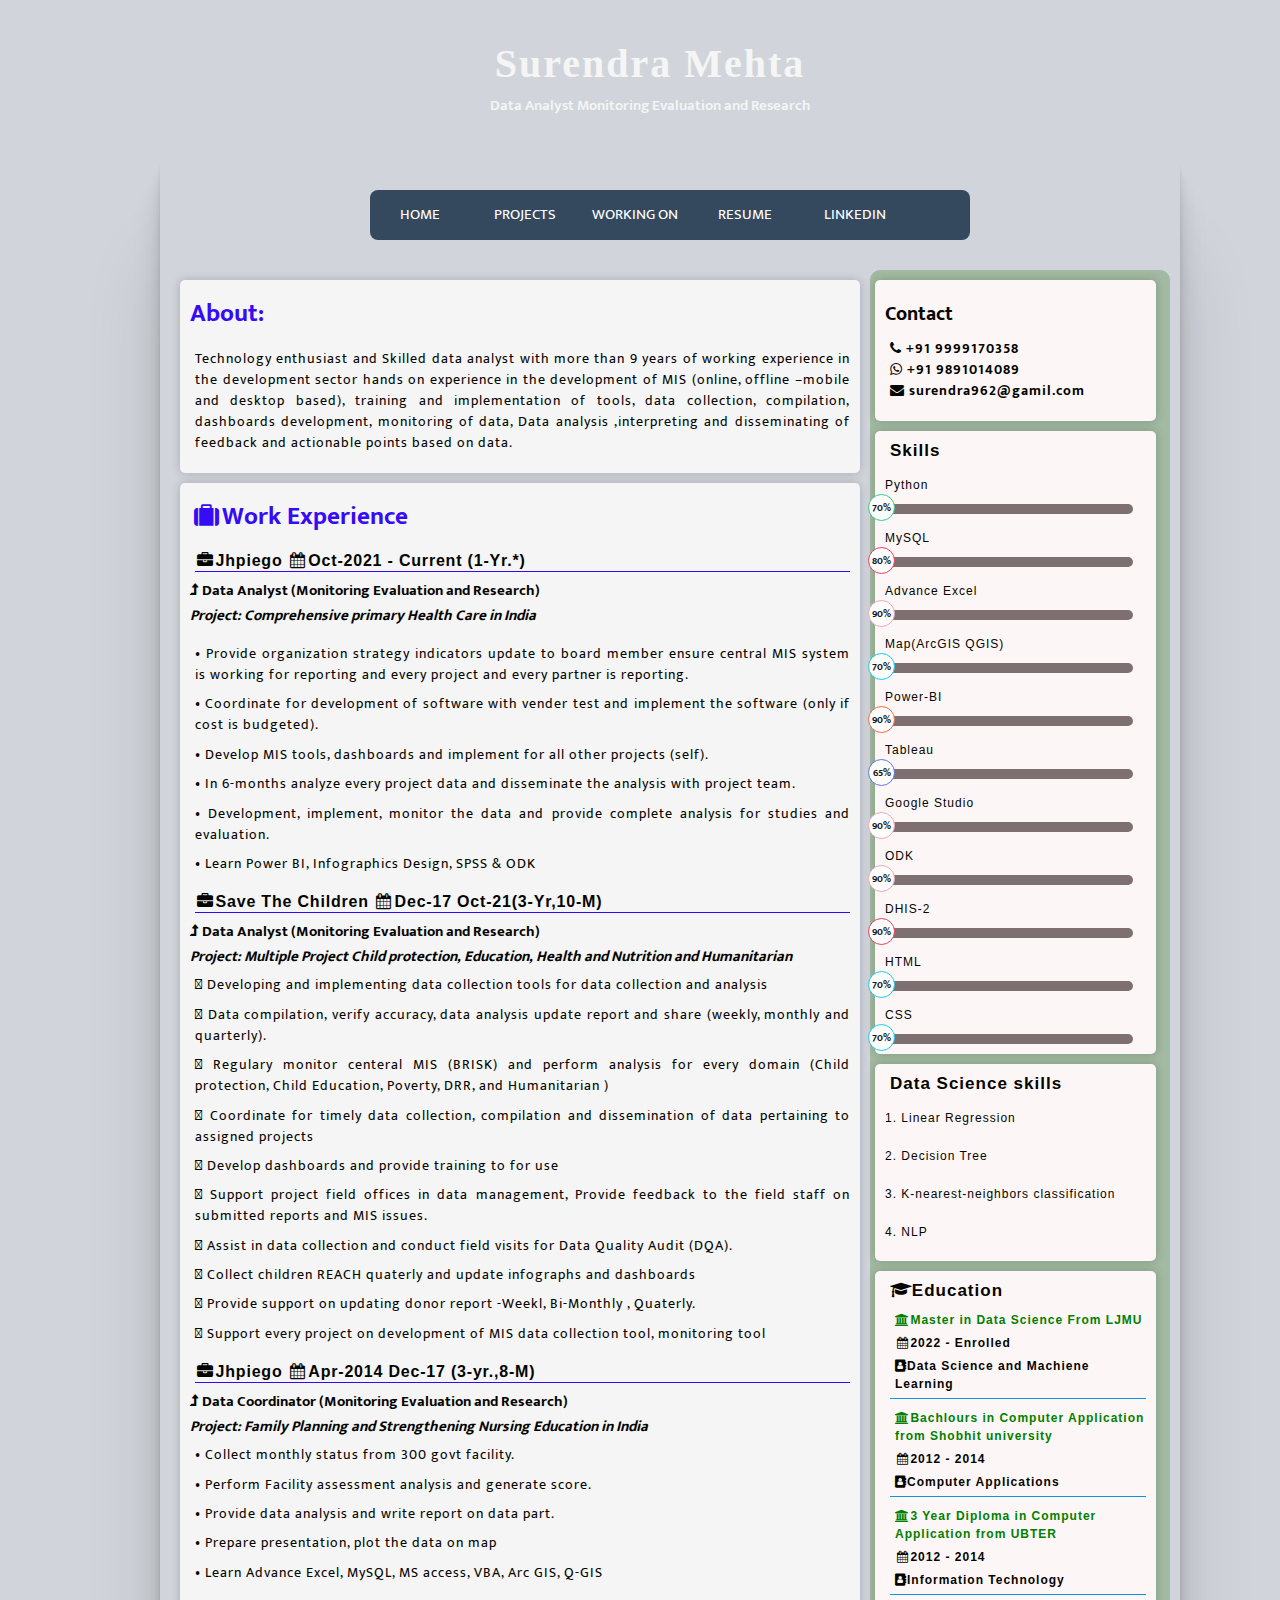
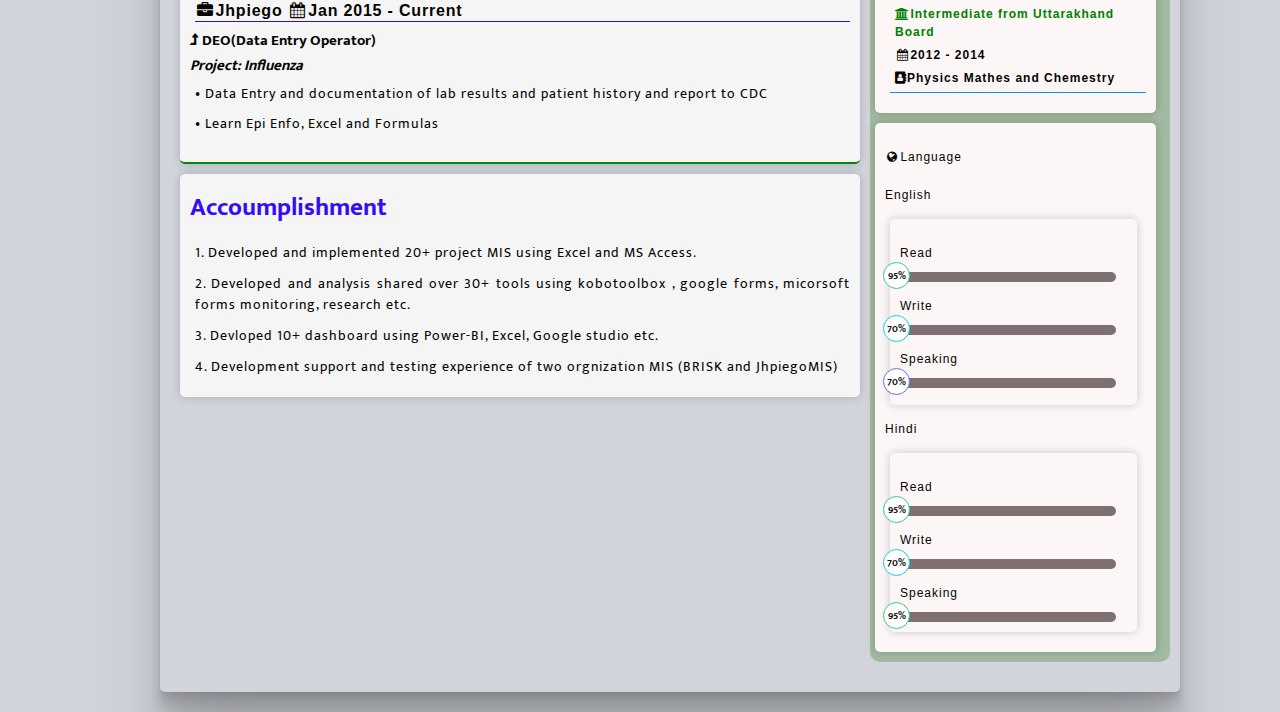
==== index.html @ a34b45fb "first" ====
<html>
   <head>
      <link href="style.css" rel="stylesheet" />
      <link rel="stylesheet" href="https://cdnjs.cloudflare.com/ajax/libs/font-awesome/4.7.0/css/font-awesome.min.css" />
      <link href='https://fonts.googleapis.com/css?family=Ek Mukta' rel='stylesheet'>
      <title>Surendra resume</title>
   </head>
   <body>
      <div class="cnamedesign">
         <h1>Surendra Mehta</h1>
         <h2>Data Analyst Monitoring Evaluation and Research</h2>
      </div>
      <div class="content">
         <nav>
            <div class="menu">
               <a href="index.html">Home</a>
               <a href="cproject.html">Projects</a>
               <a href="cproject.html">Working On</a>
               <a href="resume.html">Resume</a>
               <a href="https://www.linkedin.com/in/surendra-mehta-5b1b4b1b/">LinkedIn</a>
            </div>
         </nav>
         <div class="left">
            <div class="cont">
               <h2>
                  About:
               </h2>
               <p>
                  Technology enthusiast and Skilled data analyst with more than 9 years of working experience in the development sector hands on experience in the development of MIS (online, offline –mobile and desktop based),
                  training and implementation of tools, data collection, compilation, dashboards development, monitoring of data, Data analysis ,interpreting and disseminating of feedback and actionable points based on data.
               </p>
            </div>
            <div class="workexp">
               <h2><i class="fa fa-suitcase fa-fw w3-margin-right w3-xxlarge w3-text-teal"></i>Work Experience
               </h2>
               <h3>
                  <i class="fa fa-briefcase fa-fw w3-margin-right w3-large w3-text-teal"></i>Jhpiego
                  <class="w3-text-teal"><i class="fa fa-calendar fa-fw w3-margin-right"></i>Oct-2021 - <span class="w3-tag w3-teal w3-round">Current (1-Yr.*)</span></class></br>	
               </h3>
               <h4>	
                  <i class="fa fa-level-up"></i> Data Analyst (Monitoring Evaluation and Research)</br>
               </h4>
               <h4>
                  <i class="fa-solid fa-diagram-project">Project: Comprehensive primary Health Care in India</i> </br>
               </h4>
               <div class="taskanimation">
                  <p>
                     •	Provide organization strategy indicators update to board member ensure central MIS system is working 
                     for reporting and every project and every partner is reporting.<br/><br/>
                     •	Coordinate for development of software with vender test and implement the software (only if cost is budgeted).<br/><br/>
                     •	Develop MIS tools, dashboards and implement for all other projects (self).<br/><br/>
                     •	In 6-months analyze every project data and disseminate the analysis with project team.<br/><br/>
                     •	Development, implement, monitor the data and provide complete analysis for studies and evaluation.<br/><br/>
                     •	Learn Power BI, Infographics Design, SPSS & ODK<br/><br/>
                  </p>
               </div>
               <h3>
                  <i class="fa fa-briefcase fa-fw w3-margin-right w3-large w3-text-teal"></i>Save The Children
                  <class="w3-text-teal"><i class="fa fa-calendar fa-fw w3-margin-right"></i>Dec-17
                  <span class="w3-tag w3-teal w3-round">Oct-21(3-Yr,10-M)</span></class></br>	
               </h3>
               <h4>	
                  <i class="fa fa-level-up"></i> Data Analyst (Monitoring Evaluation and Research)</br>
               </h4>
               <h4>
                  <i class="fa-solid fa-diagram-project">Project: Multiple Project Child protection, Education, Health and 
                  Nutrition and Humanitarian </i> </br>
               </h4>
               <p>
                   Developing and implementing data collection tools for data collection and analysis<br /><br />
                   Data compilation, verify accuracy, data analysis update report and share (weekly, monthly and quarterly).<br /><br />
                   Regulary monitor centeral MIS (BRISK) and perform analysis for every domain (Child protection, Child Education, Poverty, DRR, and Humanitarian )<br /><br />
                   Coordinate for timely data collection, compilation and dissemination of data pertaining to assigned projects<br /><br />
                   Develop dashboards and provide training to for use<br /><br />
                   Support project field offices in data management, Provide feedback to the field staff on submitted reports and MIS issues.<br /><br />
                   Assist in data collection and conduct field visits for Data Quality Audit (DQA).<br /><br />
                   Collect children REACH quaterly and update infographs and dashboards<br /><br />
                   Provide support on updating donor report -Weekl, Bi-Monthly , Quaterly.<br /> <br />                       
                   Support every project on development of MIS data collection tool, monitoring tool<br /><br />
               </p>
               <h3>
                  <i class="fa fa-briefcase fa-fw w3-margin-right w3-large w3-text-teal"></i>Jhpiego
                  <class="w3-text-teal"><i class="fa fa-calendar fa-fw w3-margin-right"></i>Apr-2014 <span class="w3-tag w3-teal w3-round">Dec-17 (3-yr.,8-M)
                  </span></class></br>	
               </h3>
               <h4>	
                  <i class="fa fa-level-up"></i> Data Coordinator (Monitoring Evaluation and Research)</br>
               </h4>
               <h4>
                  <i class="fa-solid fa-diagram-project">Project: Family Planning and Strengthening Nursing Education in India</i> </br>
               </h4>
               <p>                           
                  •	Collect monthly status from 300 govt facility.<br /><br />
                  •	Perform Facility assessment analysis and generate score.<br /><br />
                  •	Provide data analysis and write report on data part.<br /><br />
                  •	Prepare presentation, plot the data on map<br /><br />
                  •	Learn Advance Excel, MySQL, MS access, VBA, Arc GIS, Q-GIS<br /><br />                           
               </p>
               <h3>
                  <i class="fa fa-briefcase fa-fw w3-margin-right w3-large w3-text-teal"></i>Jhpiego
                  <class="w3-text-teal"><i class="fa fa-calendar fa-fw w3-margin-right"></i>Jan 2015 - <span class="w3-tag w3-teal w3-round">Current</span></class></br>	
               </h3>
               <h4>	
                  <i class="fa fa-level-up"></i> DEO(Data Entry Operator)</br>
               </h4>
               <h4>
                  <i class="fa-solid fa-diagram-project">Project: Influenza </i> </br>
               </h4>
               <p>
                  •	Data Entry and documentation of lab results and patient history and report to CDC<br /><br />  
                  •	Learn Epi Enfo, Excel and Formulas<br /><br />  
               </p>
            </div>
            <div class="cont">
               <h2>Accoumplishment</h2>
               <p>1. Developed and implemented 20+ project MIS using Excel and MS Access.</p>
               <p>2. Developed and analysis shared over 30+ tools using kobotoolbox , google forms, micorsoft forms monitoring, research etc.</p>
               <p>3. Devloped 10+ dashboard using Power-BI, Excel, Google studio etc.</p>
               <p>4. Development support and testing experience of two orgnization MIS (BRISK and JhpiegoMIS)</p>
            </div>
         </div>
         <div class="right">
            <div class="contact">
               <h2>
                  Contact
                  <p>
                     <i class="fa fa-phone"></i> +91 9999170358 <br />
                     <i class="fa fa-whatsapp"></i> +91 9891014089 <br />
                     <i class="fa fa-envelope"></i> surendra962@gamil.com <br />
                  </p>
               </h2>
            </div>
            <div class="container">
               <div class="skills">
                  <h1>
                     Skills
                  </h1>
                  <h2>Python</h2>
                  <div class="progress-bar">
                     <div class="python"><span>70%</span></div>
                  </div>
                  <h2>MySQL</h2>
                  <div class="progress-bar">
                     <div class="mysql"><span>80%</span></div>
                  </div>
                  <h2>Advance Excel</h2>
                  <div class="progress-bar">
                     <div class="html"><span>90%</span></div>
                  </div>
                  <h2>Map(ArcGIS QGIS)</h2>
                  <div class="progress-bar">
                     <div class="map"><span>70%</span></div>
                  </div>
                  <h2>Power-BI</h2>
                  <div class="progress-bar">
                     <div class="powerbi"><span>90%</span></div>
                  </div>
                  <h2>Tableau</h2>
                  <div class="progress-bar">
                     <div class="tableau"><span>65%</span></div>
                  </div>
                  <h2>Google Studio</h2>
                  <div class="progress-bar">
                     <div class="html"><span>90%</span></div>
                  </div>
                  <h2>ODK</h2>
                  <div class="progress-bar">
                     <div class="html"><span>90%</span></div>
                  </div>
                  <h2>DHIS-2</h2>
                  <div class="progress-bar">
                     <div class="mysql"><span>90%</span></div>
                  </div>
                  <h2>HTML</h2>
                  <div class="progress-bar">
                     <div class="map"><span>70%</span></div>
                  </div>
                  <h2>CSS</h2>
                  <div class="progress-bar">
                     <div class="map"><span>70%</span></div>
                  </div>
               </div>
               <div class="skills">
                  <h1>Data Science skills</h1>
                  <h2>1. Linear Regression</h2>
                  <h2>2. Decision Tree</h2>
                  <h2>3. K-nearest-neighbors classification</h2>
                  <h2>4. NLP</h2>
               </div>
            </div>
            <div class="education">
               <h2><i class="fa fa-graduation-cap fa-fw w3-margin-right w3-text-teal"></i>Education</h2>
               <div class="degree">
                  <h4>
                     <i class="fa fa-university fa-fw w3-margin-right w3-large w3-text-teal"></i>Master in Data Science From LJMU
                  </h4>
                  <h3 class="w3-text-teal"><i class="fa fa-calendar fa-fw w3-margin-right"></i>2022 - Enrolled</h3>
                  <h3><i class="fa fa-address-book"></i>Data Science and Machiene Learning</h3>
               </div>
               <div class="degree">
                  <h4>
                     <i class="fa fa-university fa-fw w3-margin-right w3-large w3-text-teal"></i>Bachlours in Computer Application from Shobhit university
                  </h4>
                  <h3 class="w3-text-teal"><i class="fa fa-calendar fa-fw w3-margin-right"></i>2012 - 2014</h3>
                  <h3><i class="fa fa-address-book"></i>Computer Applications</h3>
               </div>
               <div class="degree">
                  <h4>
                     <i class="fa fa-university fa-fw w3-margin-right w3-large w3-text-teal"></i>3 Year Diploma in Computer Application from UBTER
                  </h4>
                  <h3 class="w3-text-teal"><i class="fa fa-calendar fa-fw w3-margin-right"></i>2012 - 2014</h3>
                  <h3><i class="fa fa-address-book"></i>Information Technology</h3>
               </div>
               <div class="degree">
                  <h4>
                     <i class="fa fa-university fa-fw w3-margin-right w3-large w3-text-teal"></i>Intermediate from Uttarakhand Board
                  </h4>
                  <h3 class="w3-text-teal"><i class="fa fa-calendar fa-fw w3-margin-right"></i>2012 - 2014</h3>
                  <h3><i class="fa fa-address-book"></i>Physics Mathes and Chemestry</h3>
               </div>
            </div>
            <div class="skills">
               <h2><i class="fa fa-globe fa-fw w3-margin-right w3-text-teal"></i>Language</h2>
               <h2>English</h2>
               <div class="container">
                  <div class="skills">
                     <h2>Read</h2>
                     <div class="progress-bar">
                        <div class="read"><span>95%</span></div>
                     </div>
                     <h2>Write</h2>
                     <div class="progress-bar">
                        <div class="map"><span>70%</span></div>
                     </div>
                     <h2>Speaking</h2>
                     <div class="progress-bar">
                        <div class="tableau"><span>70%</span></div>
                     </div>
                     <br />
                  </div>
                  <h2>Hindi</h2>
                  <div class="container">
                     <div class="skills">
                        <h2>Read</h2>
                        <div class="progress-bar">
                           <div class="read"><span>95%</span></div>
                        </div>
                        <h2>Write</h2>
                        <div class="progress-bar">
                           <div class="map"><span>70%</span></div>
                        </div>
                        <h2>Speaking</h2>
                        <div class="progress-bar">
                           <div class="read"><span>95%</span></div>
                        </div>
                     </div>
                  </div>
               </div>
            </div>
         </div>
      </div>
   </body>
</html>
---- style.css ----
body {
    font-family: 'Ek Mukta';
    font-size: 12px;
    max-width: 960px;
    margin: auto;
    /*background color*/
    background-color: rgb(209 213 219);
}

.cnamedesign {
    width: 980px;
    background-image: url(https://static.vecteezy.com/system/resources/thumbnails/002/393/570/small/black-modern-material-header-with-diagonal-silver-lines-banner-for-your-business-abstract-widescreen-background-vector.jpg);
    background-size: cover;
    /*round corner*/
    border-radius: 10px;
    font-family: 'Ek Mukta';
    margin-bottom: 15px;
    margin-top: 15px;

}

.cnamedesign h1 {
    font-size: 40px;
    font-weight: 600;
    color: whitesmoke;
    margin: 0;
    padding: 0;
    text-align: center;
    margin-bottom: 5px;
    margin-top: 40px;
    /*spacing between characters*/
    letter-spacing: 2px;
}
.cnamedesign h2 {
    font-size: 15px;
    font-weight: 600;
    color: whitesmoke;
    margin: 0;
    padding: 0;
    text-align: center;
    margin-bottom: 40px;

}
    


/* split content A and B into 60 and 40  */

.content{
    display: flex;
    flex-direction: row;
    flex-wrap: wrap;
    justify-content: space-between;
    align-items: flex-start;
    align-content: flex-start;
    width: 1000px;
    height: auto;
  
    /* border: 1px solid black; */
    margin: 0 auto;
    padding: 10px;
    border-radius: 10px;
    margin-top: 10px;
    margin-bottom: 20px;


    box-shadow:
    0 2.8px 2.2px rgba(0, 0, 0, 0.034),
    0 6.7px 5.3px rgba(0, 0, 0, 0.048),
    0 12.5px 10px rgba(0, 0, 0, 0.06),
    0 22.3px 17.9px rgba(0, 0, 0, 0.072),
    0 41.8px 33.4px rgba(0, 0, 0, 0.086),
    0 100px 80px rgba(0, 0, 0, 0.12)  ;
  
    
    

    
    /*add image*/
    background-image: url(https://999wallpaper.com/wp-content/uploads/2021/12/Background-with-Beautiful-and-simple-design.jpg);
    border-radius: 5px;
    background-size: cover;
    background-position: center;

}
.left{
    width: 70%;
    /* border: 1px solid black; */

    margin-bottom: 20px;
    background-color: rgb(209 213 219);
    border-radius: 10px;
    height: auto;

}

.left h2 {
    color: #360bf5;
    font-family: 'Ek Mukta'; 
    font-size: 25px; 
    line-height: 28px;
    margin-top: 10px;
    margin-bottom: 20px;

   
}
.left h3 {
    color: #040400;
    font-family: 'Ek Mukta'; 
    font-size: 15px; 
    line-height: 28px;
    margin-top: 10px;
    margin-bottom: 10px;
    /*add a line*/
    border-bottom: 1px solid #3307f5;
    
   
}
.left h4 {
    color: #040400;
    font-family: 'Ek Mukta'; 
    font-size: 15px; 
    line-height: 15px;
    margin-top: 10px;
    margin-bottom: 10px;
    margin-left: 0%;
   
}

.right{
    width: 30%;
    /* border: 1px solid black; */
    margin-bottom: 20px;
    background-color: rgb(161, 186, 161);
    border-radius: 10px;
    height: auto;
}






/* menu */
nav {
  margin: 20px auto 30px auto;

  position: relative;
  width: 600px;
  height: 100%;
  background-color: #34495e;
  border-radius: 8px;
  font-size: 0;
  /*add a line*/
    
}

nav a {
    line-height: 50px;
    height: 100%;
    font-size: 15px;
    display: inline-block;
    position: relative;
    z-index: 1;
    text-decoration: none;
    text-transform: uppercase;
    text-align: center;
    color: white;
    cursor: pointer;
  }

  a:nth-child(1) {
    width: 100px;
  }
  a:nth-child(2) {
    width: 110px;
    }
    a:nth-child(3) {
    width: 110px;
    }
    a:nth-child(4) {
    width: 110px;
    }
    a:nth-child(5) {
    width: 110px;
    }





h1 {
    font-size: 3em;
    letter-spacing: .3em;
    padding-top: 1em;
    padding-bottom: 1em;
    font-family: 'Helvetica Neue';

}

h2 {
    color: #040400;
    font-family: 'Ek Mukta'; 
    font-size: 20px; 
    line-height: 28px;
    margin-top: 10px;
    margin-bottom: 10px;
   
}

h3 {
    color: #040400;
    font-family: 'Ek Mukta'; 
    font-size: 10px; 
    line-height: 20px;
    margin-top: 10px;
    margin-bottom: 10px;
   
}

p {

    color: #040400;
    font-family: 'Ek Mukta';
    font-size: 14px; 
    line-height: 14px;
    margin-top: 10px;
    margin-bottom: 10px;
    margin-right: 0px;
    margin-left: 5px;
    text-align: justify;
    /*add space between characters*/
    letter-spacing: 1px;
    /*line spacing*/
    line-height: 1.5;
    


}

/* For Progres bar */
.skills{
    margin-bottom: 10px;
    box-shadow: 0 0 10px 0 rgba(0,0,0,0.2);
    border-radius: 5px;
    background-color: #fdf6f6;
    padding: 10px;
    margin: 10px;
    width: 87%;
    margin-left: 5px;

}
 /*change workexp background color and border on hover*/
 .skills:hover{
    
    border: 3px solid #3307f5;
    border-radius: 5px;
    box-shadow: 0 0 10px 0 rgba(0,0,0,0.2);
    transition: 0.5s;
    cursor: pointer;
}
.skills h1{
    margin: 0;
    padding: 0;
    color: #040400;
    font-family: 'Source Sans Pro', sans-serif; 
    font-size: 17px; 
    line-height: 20px;
    margin: 0 0 24px;
    margin-left: 5px;
    margin-bottom: 10px;
    /*word space*/
    letter-spacing: 1px;
}


.skills h2 {
    font-weight: 400;
    letter-spacing: 1px;
    margin-bottom: 40px;
    margin-bottom: 5px;
    color: #040400;
    font-family: 'Source Sans Pro', sans-serif;
    font-size: 12px;

}
.progress-bar {
    background-color: #7e7070;
    width: 95%;
    height: 10px;
    border-radius: 5px;
 
}
.progress-bar div {
    height : 10px;
    border-radius: 5px;
    
    width: 0%;

}
.progress-bar div span {
    height : 25px;
    width: 25px;
    border-radius: 50%;    
    float: right;
    margin-top: -10px;
    margin-right: -10px;
    color: #161616;
    display: flex;
    align-items: center;
    justify-content: center;
    font-size: 10px;
    font-weight: 700;
    font-style: bold;
    background-color: rgb(255, 255, 255);
    
}




.access {
    background: #264de4;
    animation: css 2s linear forwards;    
}
.access span {
    border: 1px solid #264de4;
}
@keyframes access {

    100% {
        width: 80%;
    }
}

.python {
    background: #2dce89;
    animation: python 2s linear forwards;    
}
.python span {
    border: 1px solid #2dce89;
}
@keyframes python {

    100% {
        width: 70%;
    }
}

.mysql {
    background: #f5365c;
    animation: mysql 2s linear forwards;    
}
.mysql span {
    border: 1px solid #f5365c;
}
@keyframes mysql {

    100% {
        width: 80%;
    }
}

.map {
    background: #11cdef;
    animation: map 2s linear forwards;    
}
.map span {
    border: 1px solid #11cdef;
}
@keyframes map {

    100% {
        width: 70%;
    }
}

.powerbi {
    background: #fb6340;
    animation: powerbi 2s linear forwards;    
}
.powerbi span {
    border: 1px solid #fb6340;
}
@keyframes powerbi {

    100% {
        width: 90%;
    }
}

.html {
    background: #f3a4b5;
    animation: html 2s linear forwards;    
}
.html span {
    border: 1px solid #f3a4b5;
}
@keyframes html {

    100% {
        width: 90%;
    }
}

.tableau {
    background: #5e72e4;
    animation: tableau 2s linear forwards;    
}
.tableau span {
    border: 1px solid #5e72e4;
}
@keyframes tableau {

    100% {
        width: 65%;
    }
}
.read {
    background: #2dce89;
    animation: read 2s linear forwards;    
}
.read span {
    border: 1px solid #2dce89;
}
@keyframes read {

    100% {
        width: 95%;
    }
}


/*for animation of words*/

.cont{
    
    overflow: hidden;
    animation: fadeInAnimation 2s linear forwards;
    /*below margin */
    margin-bottom: 10px;
    /*box shadow*/
    box-shadow: 0 0 10px 0 rgba(0,0,0,0.2);
    /*border radius*/
    border-radius: 5px;
    /*background color*/
    background-color: #f5f5f5;
    /*padding*/
    padding: 10px;
    /*margin*/
    margin: 10px;
    /*font size*/    
}

@keyframes fadeInAnimation {
    0% {
        opacity: 0;
    }

    100% {
        opacity: 1;
    }

}

.taskanimation{
    overflow: hidden;
    animation: fadeInAnimation 2s linear forwards;
}





.workexp{
    border-bottom: 2px solid rgb(6, 134, 10);
    overflow: hidden;
    animation: fadeInAnimation 2s linear forwards;
    margin-bottom: 10px;
    box-shadow: 0 0 10px 0 rgba(0,0,0,0.2);
    border-radius: 5px;
    background-color: #f5f5f5;
    padding: 10px;
    margin: 10px;

   
   
}
 /*change workexp background color and border on hover*/
 .workexp:hover{
    border: 3px solid #3307f5;
    border-radius: 5px;
    box-shadow: 0 0 10px 0 rgba(0,0,0,0.2);
    
    cursor: pointer;
    
  
}

.workexp h3{
    margin: 0;
    padding: 0;
    color: #040400;
    font-family: 'Source Sans Pro', sans-serif; 
    font-size: 16px; 
    line-height: 20px;
    margin: 0 0 5px;
    margin-left: 5px;
    margin-bottom: 5px;
    letter-spacing: .8px;
}

@keyframes fadeInAnimation {
    0% {
        opacity: 0;
    }

    100% {
        opacity: 1;
    }

}


.contact{


    margin-bottom: 10px;
    box-shadow: 0 0 10px 0 rgba(0,0,0,0.2);
    border-radius: 5px;
    background-color: #fdf6f6;
    padding: 10px;
    margin: 10px;
    width: 87%;
    margin-left: 5px;
    margin-right: 5px;

}
.contact:hover{
    border: 3px solid #3307f5;
    border-radius: 5px;
    box-shadow: 0 0 10px 0 rgba(0,0,0,0.2);
    
    cursor: pointer;  
  
}

.education{
    margin-bottom: 10px;
    box-shadow: 0 0 10px 0 rgba(0,0,0,0.2);
    border-radius: 5px;
    background-color: #fdf6f6;
    padding: 10px;
    margin: 10px;
    width: 87%;
    margin-left: 5px;

}
.education:hover{
    border: 3px solid #3307f5;
    border-radius: 5px;
    box-shadow: 0 0 10px 0 rgba(0,0,0,0.2);    
    cursor: pointer;    
}
.education h2{
    margin: 0;
    padding: 0;
    color: #040400;
    font-family: 'Source Sans Pro', sans-serif; 
    font-size: 17px; 
    line-height: 20px;
    margin: 0 0 5px;
    margin-left: 5px;
    margin-bottom: 10px;
    letter-spacing: 1px;

}
.education h3{
    margin: 0;
    padding: 0;
    color: #040400;
    font-family: 'Source Sans Pro', sans-serif; 
    font-size: 12px; 
    line-height: 12px;
    margin: 0 0 5px;
    margin-left: 5px;
    margin-bottom: 5px;
    letter-spacing: 1px;
    /*space between lines*/
    line-height: 1.5;   

}
.education h4{
    margin: 0;
    padding: 0;
    color: green;
    font-family: 'Source Sans Pro', sans-serif; 
    font-size: 12px; 
    line-height: 12px;
    margin: 0 0 5px;
    margin-left: 5px;
    margin-bottom: 5px;
    letter-spacing: 1px;
    /*space between lines*/
    line-height: 1.5; 
    font-style: bold;


}

.degree{

    color: #040400;
    font-family: 'Source Sans Pro', sans-serif; 
    font-size: 12px; 
    line-height: 12px;
    margin: 0 0 5px;
    margin-left: 5px;
    margin-bottom: 10px;
    letter-spacing: 1px;
    /*add  line*/
    border-bottom: 1px solid #0c93e2;

}
.degree:hover{
    border: 3px solid #3307f5;
    border-radius: 5px;
    box-shadow: 0 0 10px 0 rgba(0,0,0,0.2);    
    cursor: pointer;    
}
/* br/ space between lines*/
br{
    line-height: .6;
}
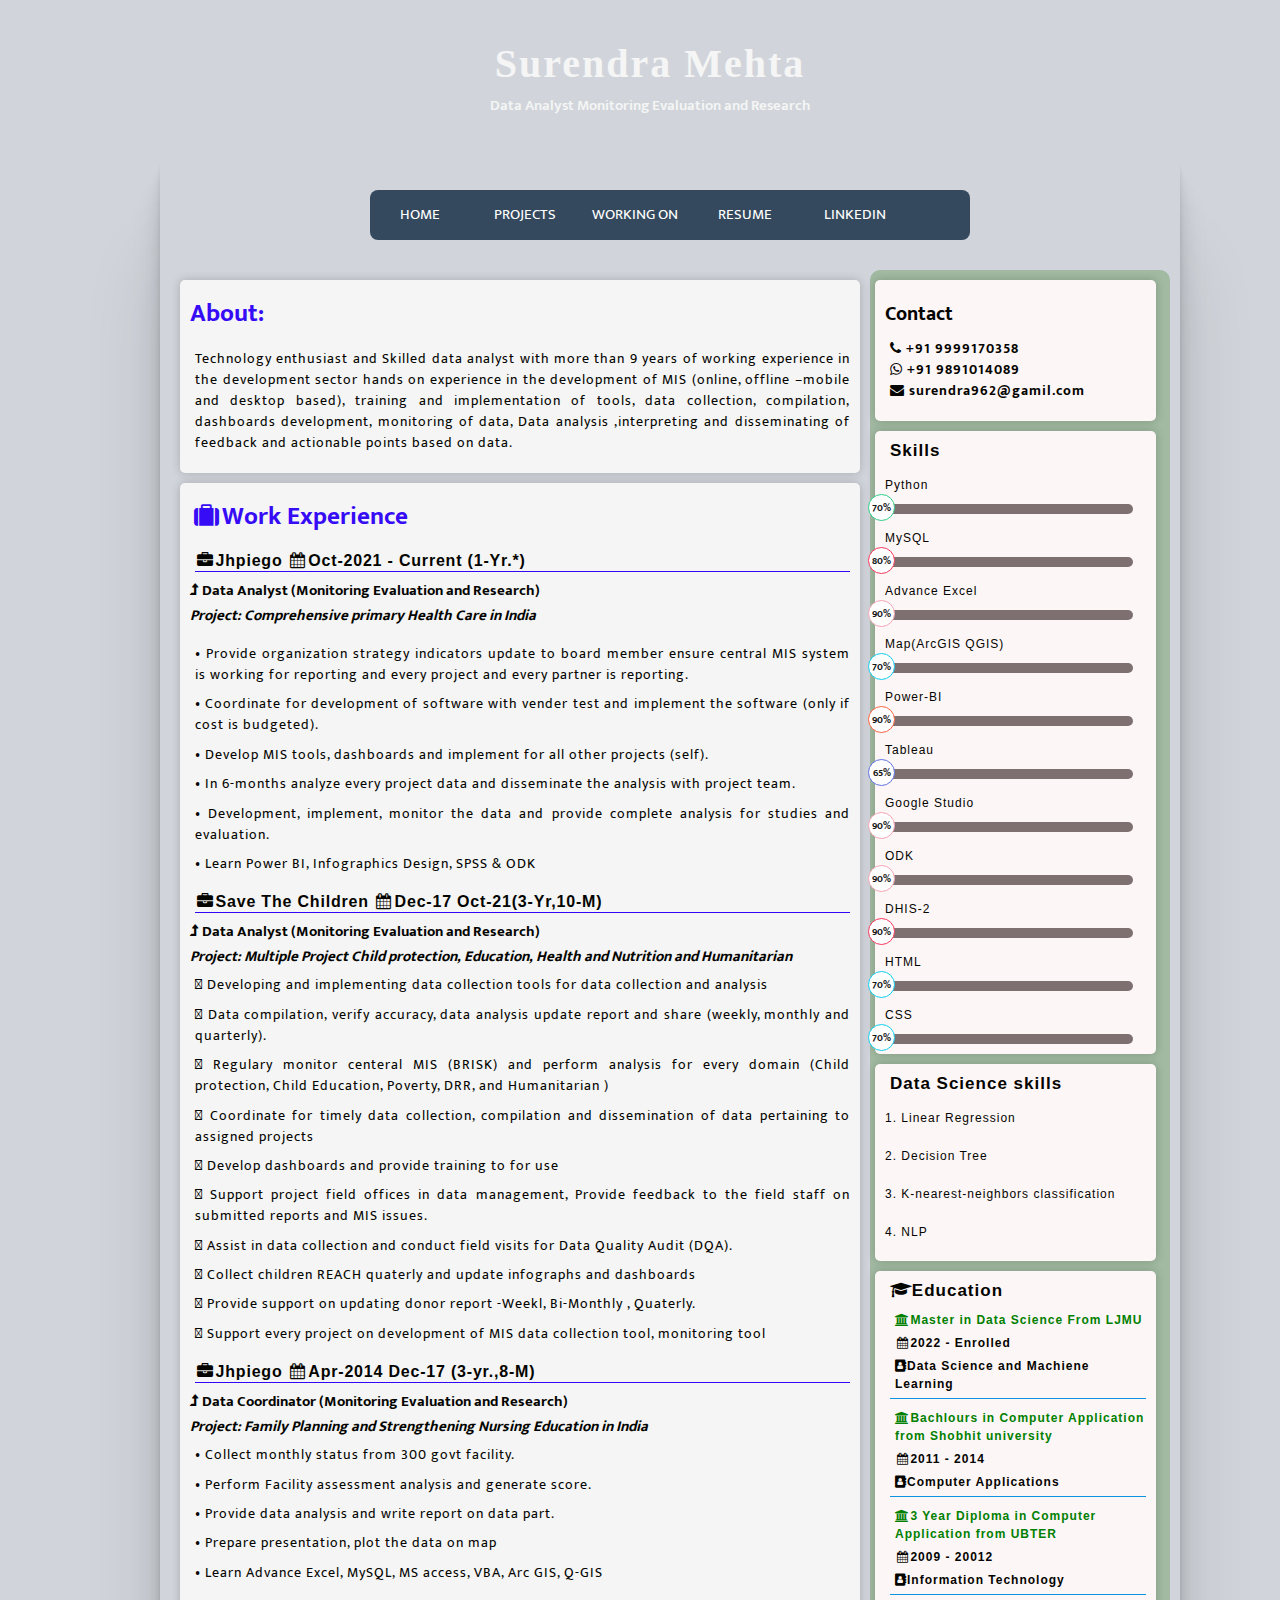
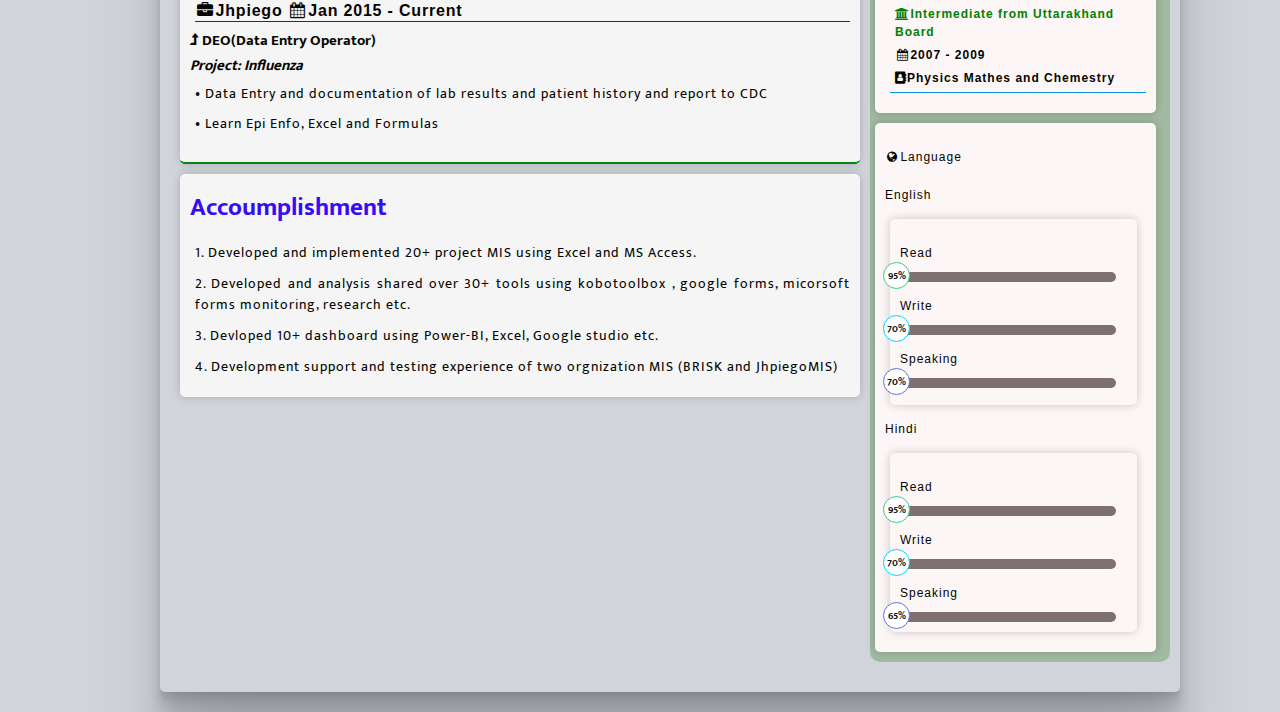
==== commit 205b2b6a: "alpha" ====
--- a/index.html
+++ b/index.html
@@ -201,21 +201,21 @@
                   <h4>
                      <i class="fa fa-university fa-fw w3-margin-right w3-large w3-text-teal"></i>Bachlours in Computer Application from Shobhit university
                   </h4>
-                  <h3 class="w3-text-teal"><i class="fa fa-calendar fa-fw w3-margin-right"></i>2012 - 2014</h3>
+                  <h3 class="w3-text-teal"><i class="fa fa-calendar fa-fw w3-margin-right"></i>2011 - 2014</h3>
                   <h3><i class="fa fa-address-book"></i>Computer Applications</h3>
                </div>
                <div class="degree">
                   <h4>
                      <i class="fa fa-university fa-fw w3-margin-right w3-large w3-text-teal"></i>3 Year Diploma in Computer Application from UBTER
                   </h4>
-                  <h3 class="w3-text-teal"><i class="fa fa-calendar fa-fw w3-margin-right"></i>2012 - 2014</h3>
+                  <h3 class="w3-text-teal"><i class="fa fa-calendar fa-fw w3-margin-right"></i>2009 - 20012</h3>
                   <h3><i class="fa fa-address-book"></i>Information Technology</h3>
                </div>
                <div class="degree">
                   <h4>
                      <i class="fa fa-university fa-fw w3-margin-right w3-large w3-text-teal"></i>Intermediate from Uttarakhand Board
                   </h4>
-                  <h3 class="w3-text-teal"><i class="fa fa-calendar fa-fw w3-margin-right"></i>2012 - 2014</h3>
+                  <h3 class="w3-text-teal"><i class="fa fa-calendar fa-fw w3-margin-right"></i>2007 - 2009</h3>
                   <h3><i class="fa fa-address-book"></i>Physics Mathes and Chemestry</h3>
                </div>
             </div>
@@ -251,7 +251,7 @@
                         </div>
                         <h2>Speaking</h2>
                         <div class="progress-bar">
-                           <div class="read"><span>95%</span></div>
+                           <div class="tableau"><span>65%</span></div>
                         </div>
                      </div>
                   </div>
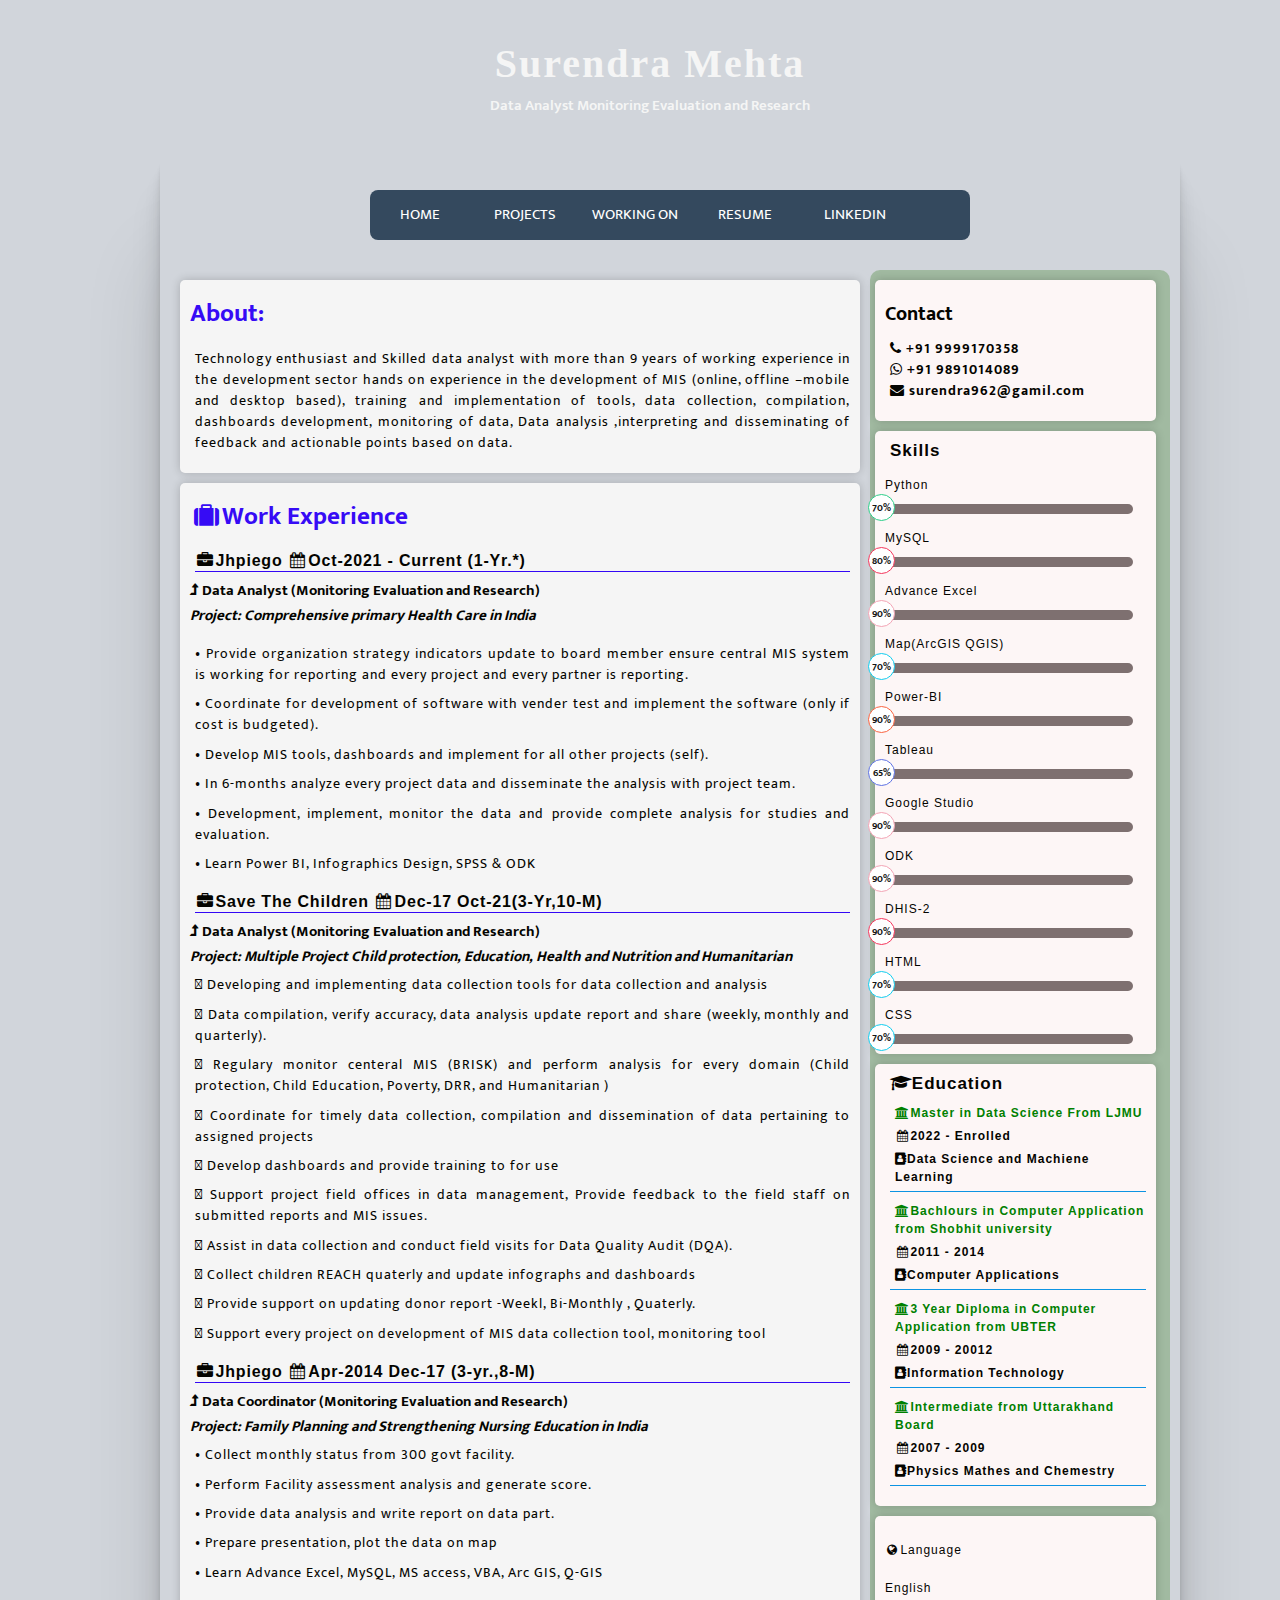
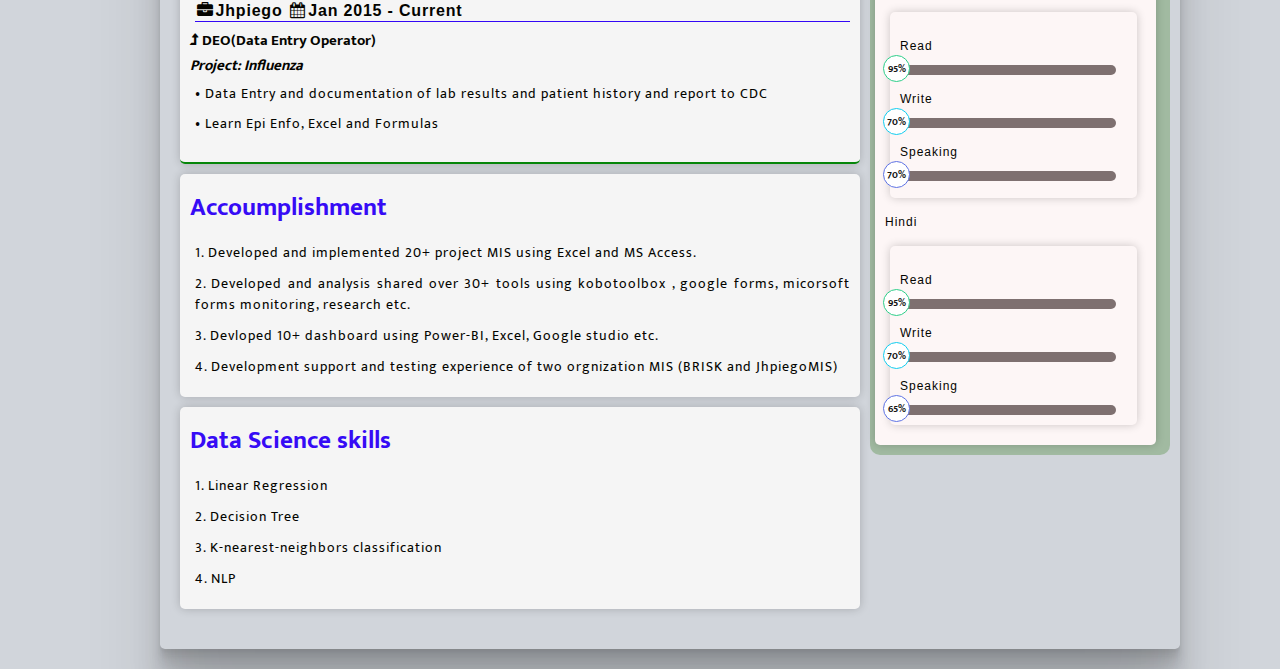
==== commit 617af966: "f changes" ====
--- a/index.html
+++ b/index.html
@@ -17,7 +17,7 @@
                <a href="cproject.html">Projects</a>
                <a href="cproject.html">Working On</a>
                <a href="resume.html">Resume</a>
-               <a href="https://www.linkedin.com/in/surendra-mehta-5b1b4b1b/">LinkedIn</a>
+               <a href="https://www.linkedin.com/in/surendra-mehta-04b240aa/">LinkedIn</a>
             </div>
          </nav>
          <div class="left">
@@ -118,6 +118,18 @@
                <p>3. Devloped 10+ dashboard using Power-BI, Excel, Google studio etc.</p>
                <p>4. Development support and testing experience of two orgnization MIS (BRISK and JhpiegoMIS)</p>
             </div>
+
+            <div class="cont">
+               <h2>Data Science skills</h2>
+               <p>1. Linear Regression</p>
+               <p>2. Decision Tree</p>
+               <p>3. K-nearest-neighbors classification</p>
+               <p>4. NLP</p>
+            </div>
+
+
+
+            
          </div>
          <div class="right">
             <div class="contact">
@@ -180,13 +192,7 @@
                      <div class="map"><span>70%</span></div>
                   </div>
                </div>
-               <div class="skills">
-                  <h1>Data Science skills</h1>
-                  <h2>1. Linear Regression</h2>
-                  <h2>2. Decision Tree</h2>
-                  <h2>3. K-nearest-neighbors classification</h2>
-                  <h2>4. NLP</h2>
-               </div>
+
             </div>
             <div class="education">
                <h2><i class="fa fa-graduation-cap fa-fw w3-margin-right w3-text-teal"></i>Education</h2>
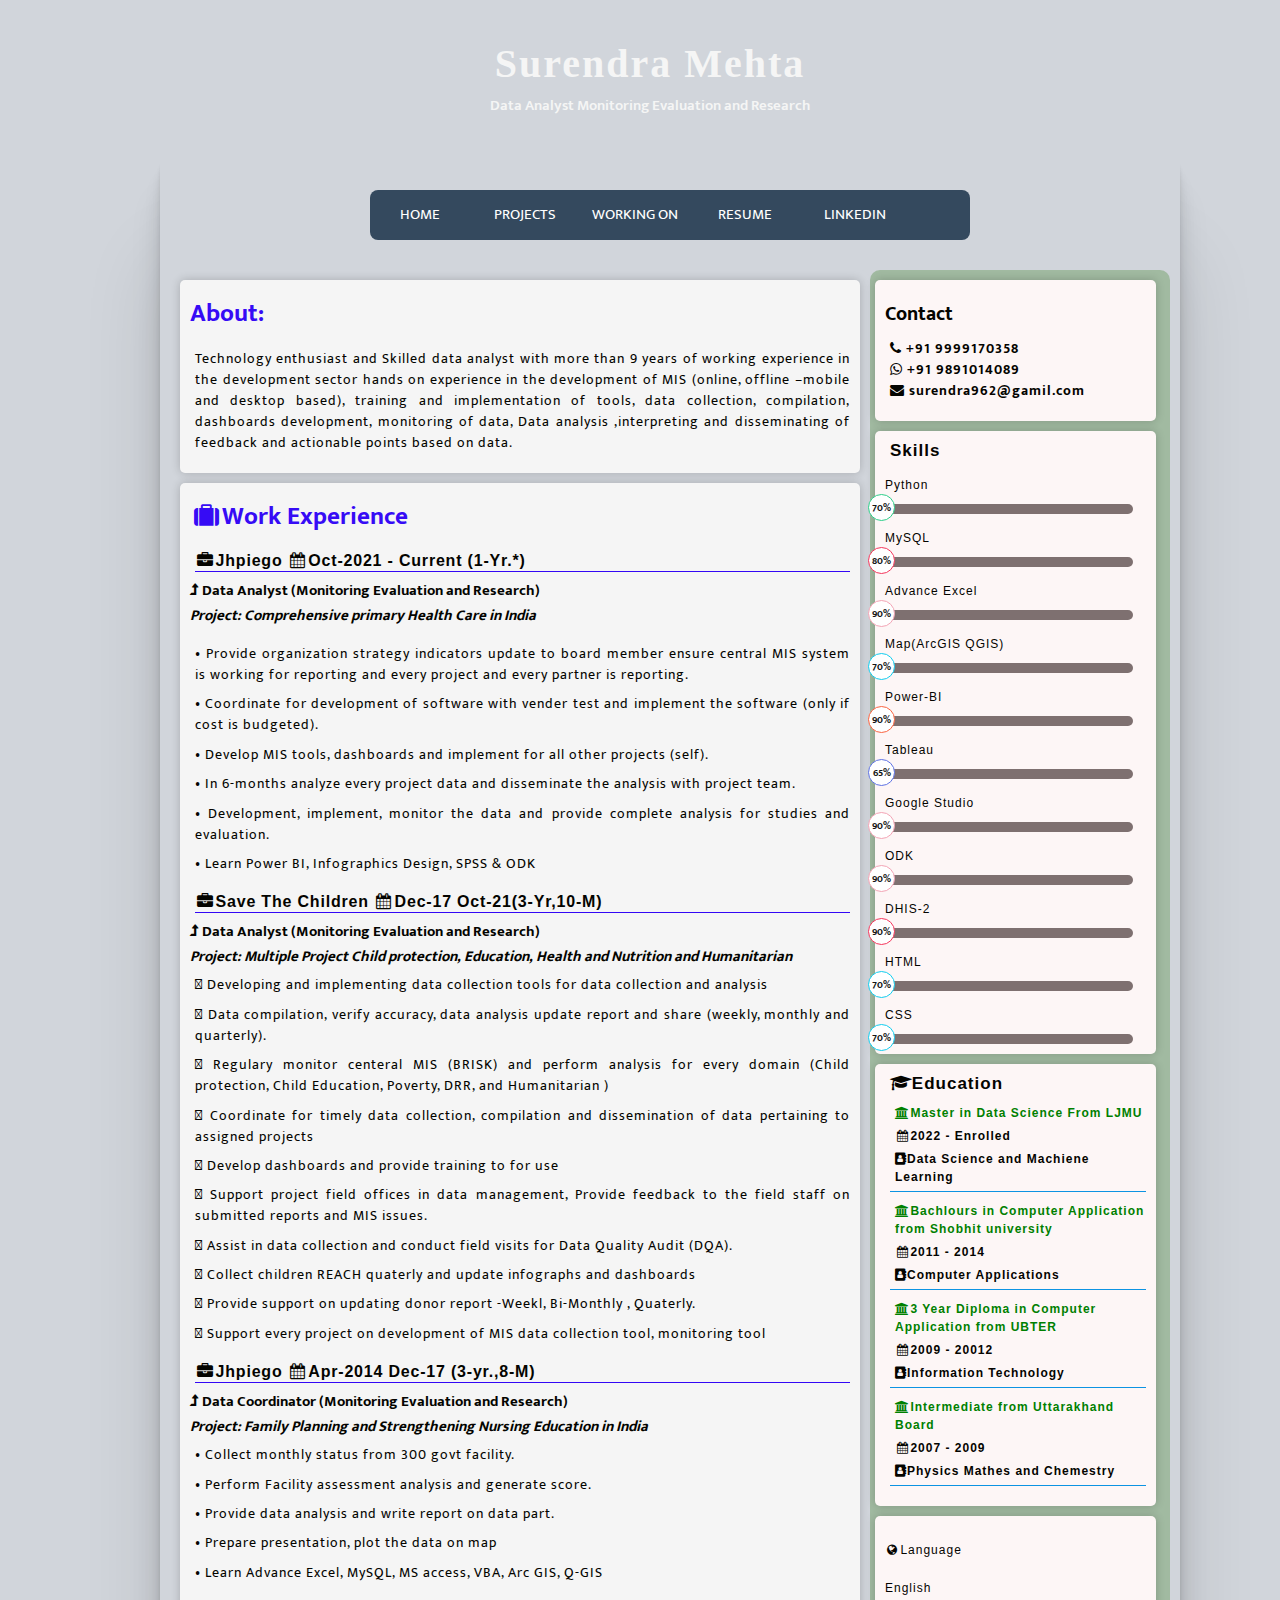
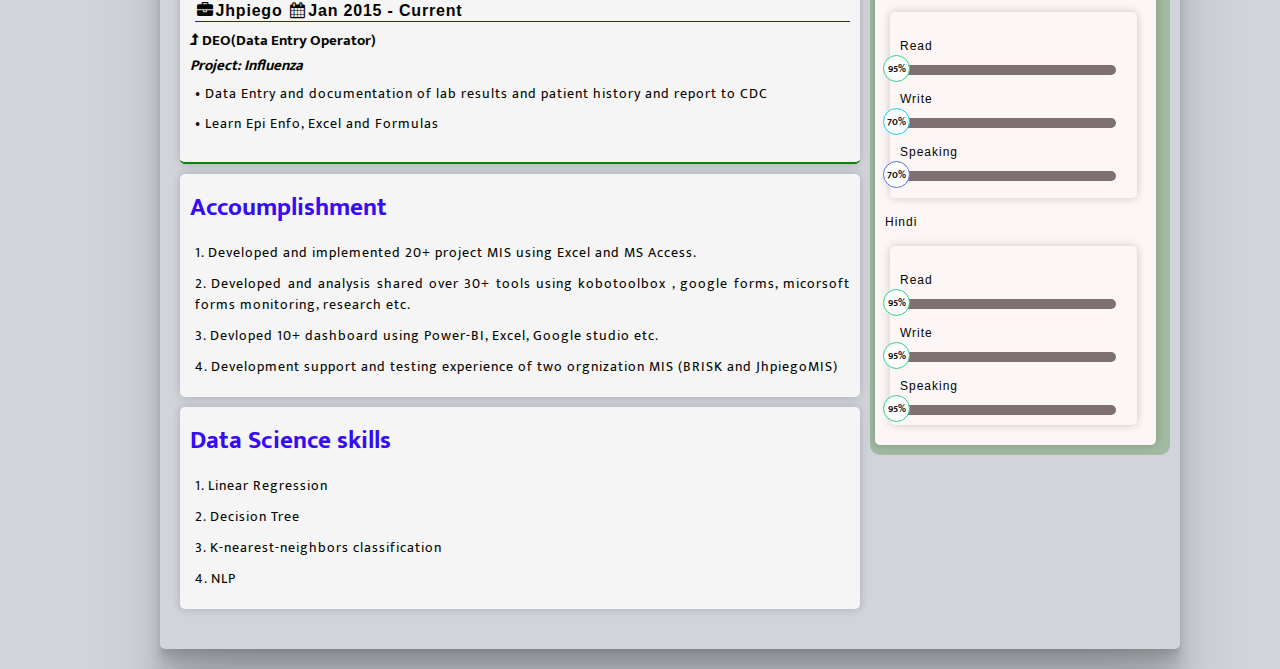
==== commit 5e4c61a2: "Fi10032023" ====
--- a/index.html
+++ b/index.html
@@ -16,7 +16,7 @@
                <a href="index.html">Home</a>
                <a href="cproject.html">Projects</a>
                <a href="cproject.html">Working On</a>
-               <a href="resume.html">Resume</a>
+               <a href="resume.pdf">Resume</a>
                <a href="https://www.linkedin.com/in/surendra-mehta-04b240aa/">LinkedIn</a>
             </div>
          </nav>
@@ -253,11 +253,11 @@
                         </div>
                         <h2>Write</h2>
                         <div class="progress-bar">
-                           <div class="map"><span>70%</span></div>
+                           <div class="read"><span>95%</span></div>
                         </div>
                         <h2>Speaking</h2>
                         <div class="progress-bar">
-                           <div class="tableau"><span>65%</span></div>
+                           <div class="read"><span>95%</span></div>
                         </div>
                      </div>
                   </div>
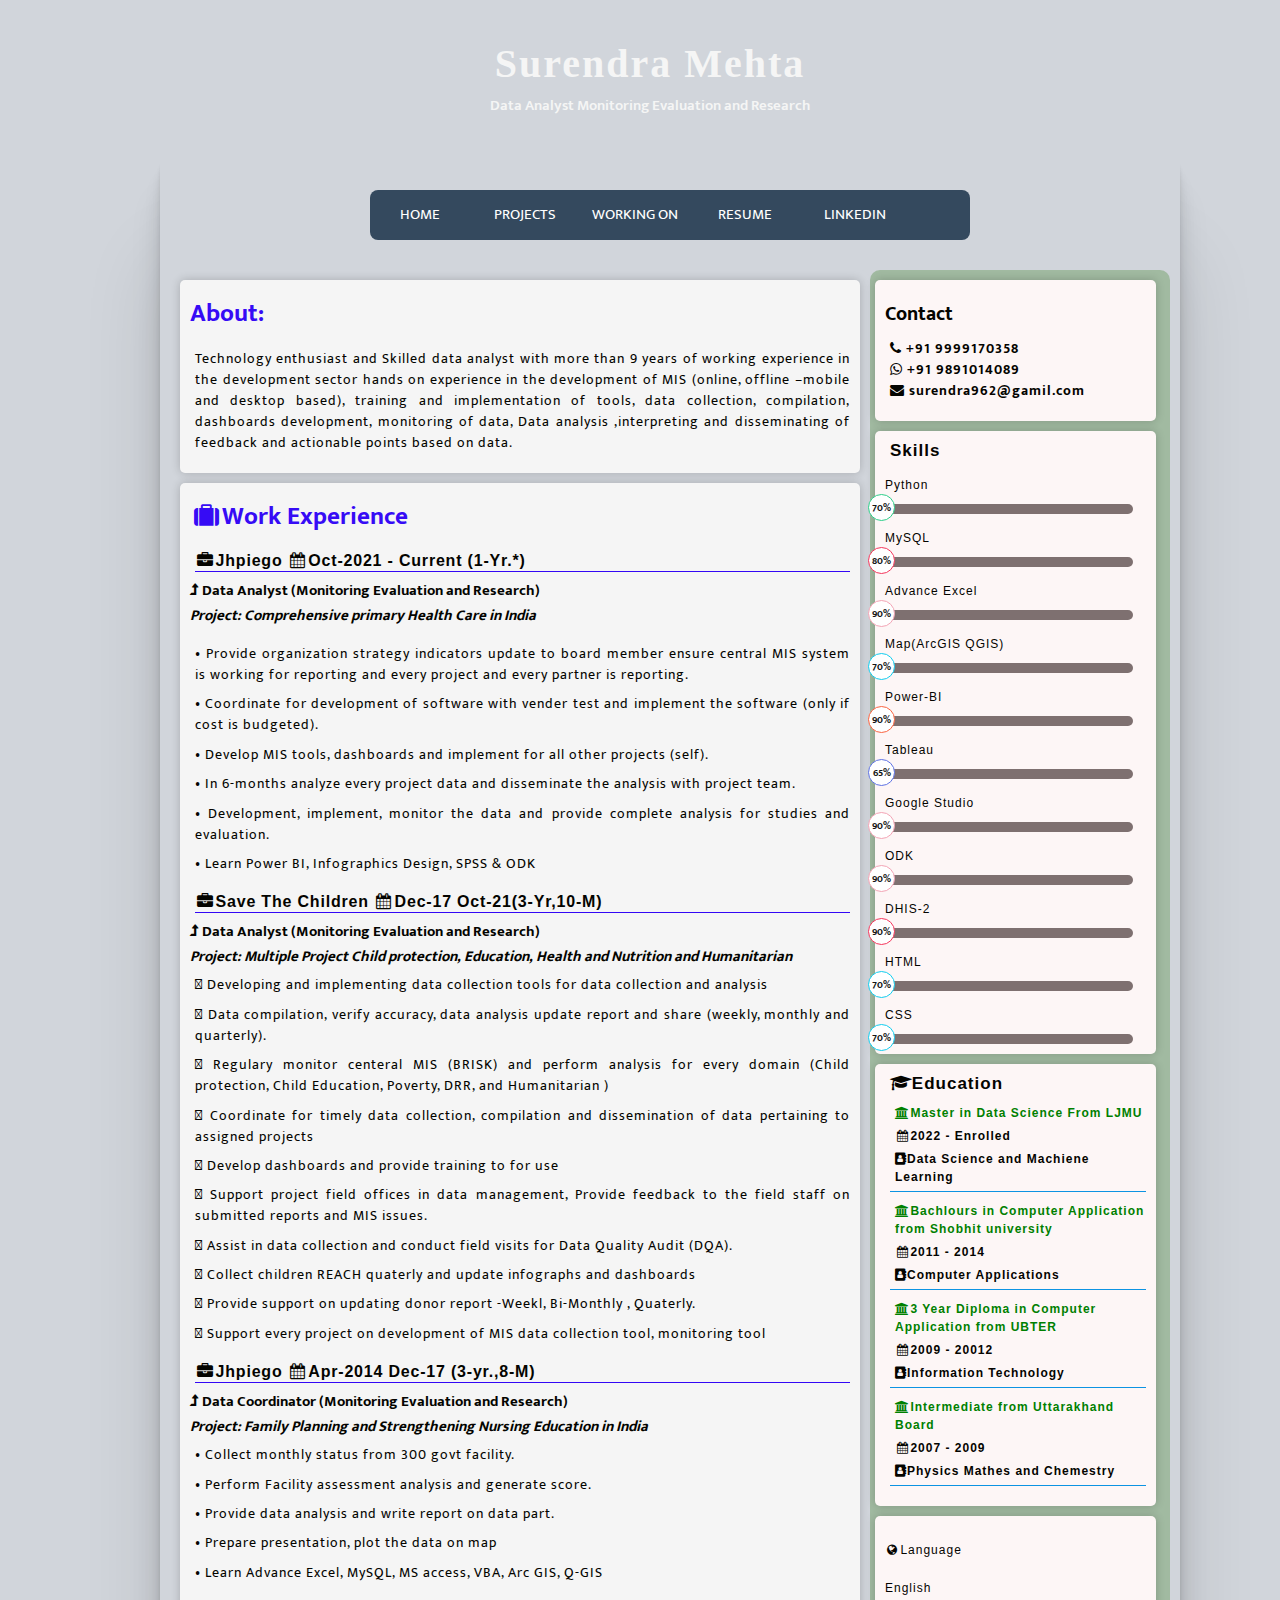
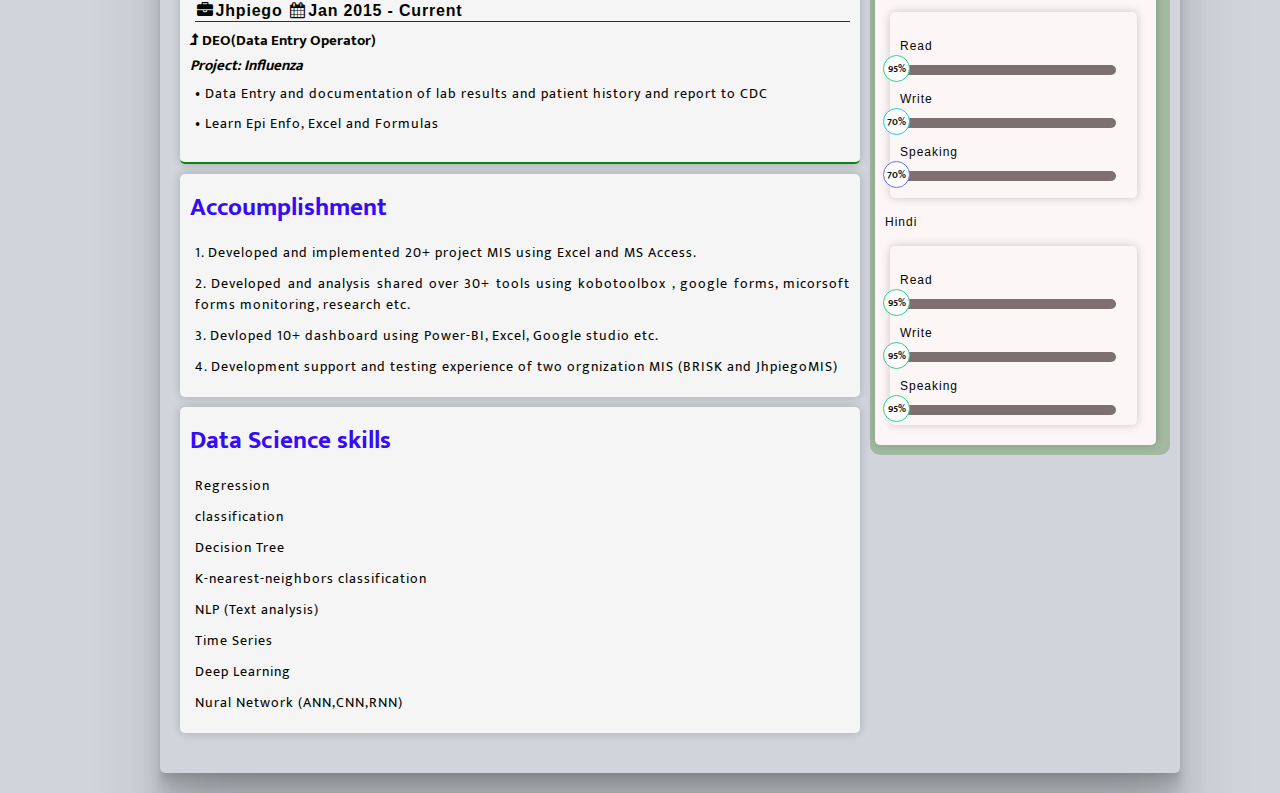
==== commit e3426189: "‘commitmessage1’" ====
--- a/index.html
+++ b/index.html
@@ -15,7 +15,7 @@
             <div class="menu">
                <a href="index.html">Home</a>
                <a href="cproject.html">Projects</a>
-               <a href="cproject.html">Working On</a>
+               <a href="upcomming.html">Working On</a>
                <a href="resume.pdf">Resume</a>
                <a href="https://www.linkedin.com/in/surendra-mehta-04b240aa/">LinkedIn</a>
             </div>
@@ -121,10 +121,15 @@
 
             <div class="cont">
                <h2>Data Science skills</h2>
-               <p>1. Linear Regression</p>
-               <p>2. Decision Tree</p>
-               <p>3. K-nearest-neighbors classification</p>
-               <p>4. NLP</p>
+               <p>Regression</p>
+               <p>classification</p>
+               <p>Decision Tree</p>
+               <p>K-nearest-neighbors classification</p>
+               <p>NLP (Text analysis)</p>
+               <p>Time Series</p>
+               <p>Deep Learning</p>
+               <p>Nural Network (ANN,CNN,RNN)</p>
+               
             </div>
 
 
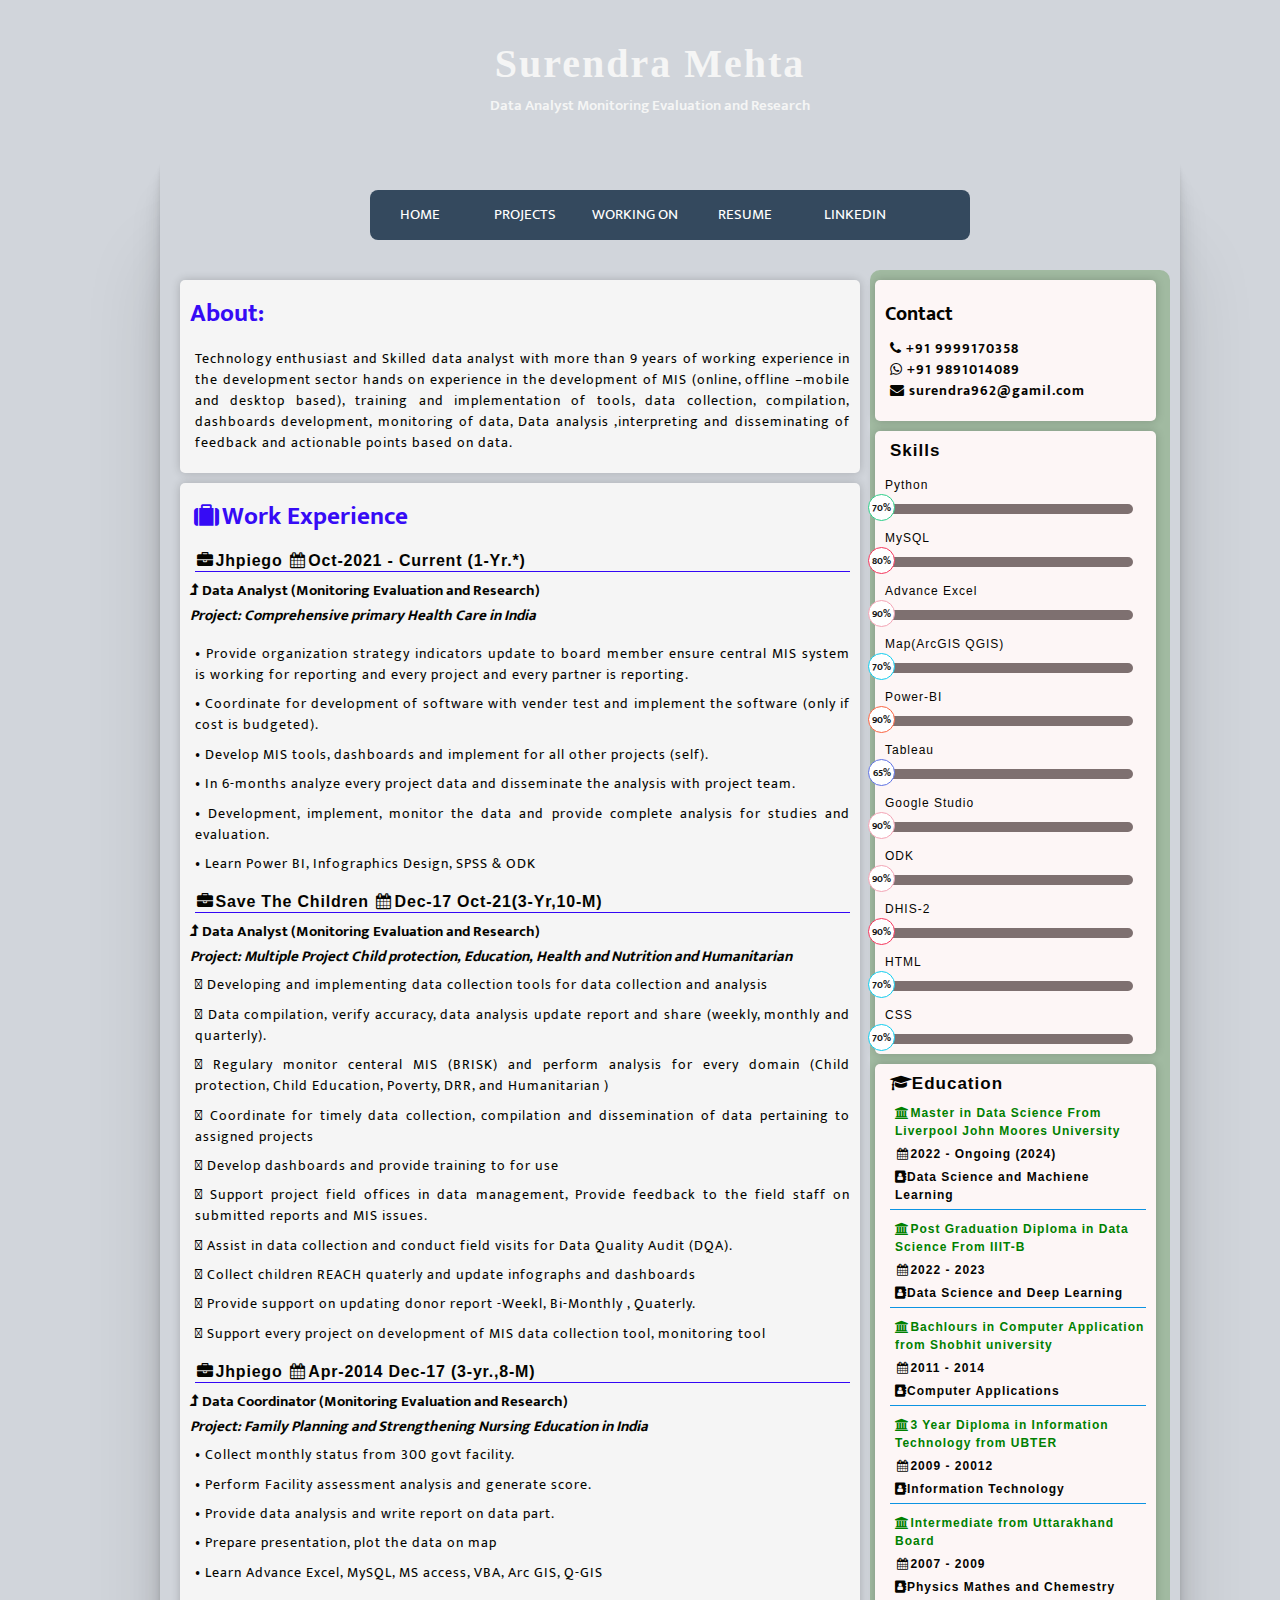
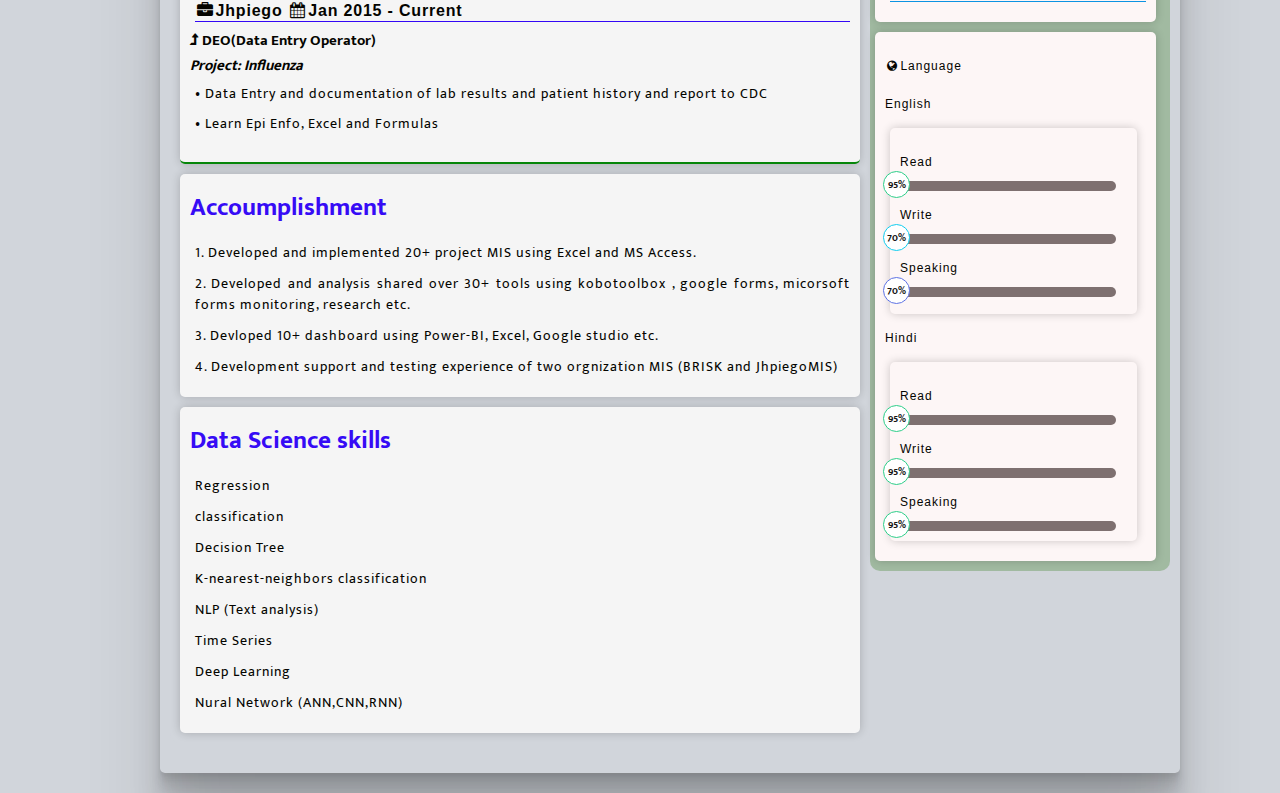
==== commit 129443c5: "Add existingfile" ====
--- a/index.html
+++ b/index.html
@@ -203,11 +203,20 @@
                <h2><i class="fa fa-graduation-cap fa-fw w3-margin-right w3-text-teal"></i>Education</h2>
                <div class="degree">
                   <h4>
-                     <i class="fa fa-university fa-fw w3-margin-right w3-large w3-text-teal"></i>Master in Data Science From LJMU
-                  </h4>
-                  <h3 class="w3-text-teal"><i class="fa fa-calendar fa-fw w3-margin-right"></i>2022 - Enrolled</h3>
+                     <i class="fa fa-university fa-fw w3-margin-right w3-large w3-text-teal"></i>Master in Data Science From Liverpool John Moores University
+                  </h4>
+                  <h3 class="w3-text-teal"><i class="fa fa-calendar fa-fw w3-margin-right"></i>2022 - Ongoing (2024)</h3>
                   <h3><i class="fa fa-address-book"></i>Data Science and Machiene Learning</h3>
                </div>
+
+               <div class="degree">
+                  <h4>
+                     <i class="fa fa-university fa-fw w3-margin-right w3-large w3-text-teal"></i>Post Graduation Diploma in Data Science From IIIT-B
+                  </h4>
+                  <h3 class="w3-text-teal"><i class="fa fa-calendar fa-fw w3-margin-right"></i>2022 - 2023</h3>
+                  <h3><i class="fa fa-address-book"></i>Data Science and Deep Learning</h3>
+               </div>
+
                <div class="degree">
                   <h4>
                      <i class="fa fa-university fa-fw w3-margin-right w3-large w3-text-teal"></i>Bachlours in Computer Application from Shobhit university
@@ -217,7 +226,7 @@
                </div>
                <div class="degree">
                   <h4>
-                     <i class="fa fa-university fa-fw w3-margin-right w3-large w3-text-teal"></i>3 Year Diploma in Computer Application from UBTER
+                     <i class="fa fa-university fa-fw w3-margin-right w3-large w3-text-teal"></i>3 Year Diploma in Information Technology from UBTER
                   </h4>
                   <h3 class="w3-text-teal"><i class="fa fa-calendar fa-fw w3-margin-right"></i>2009 - 20012</h3>
                   <h3><i class="fa fa-address-book"></i>Information Technology</h3>
